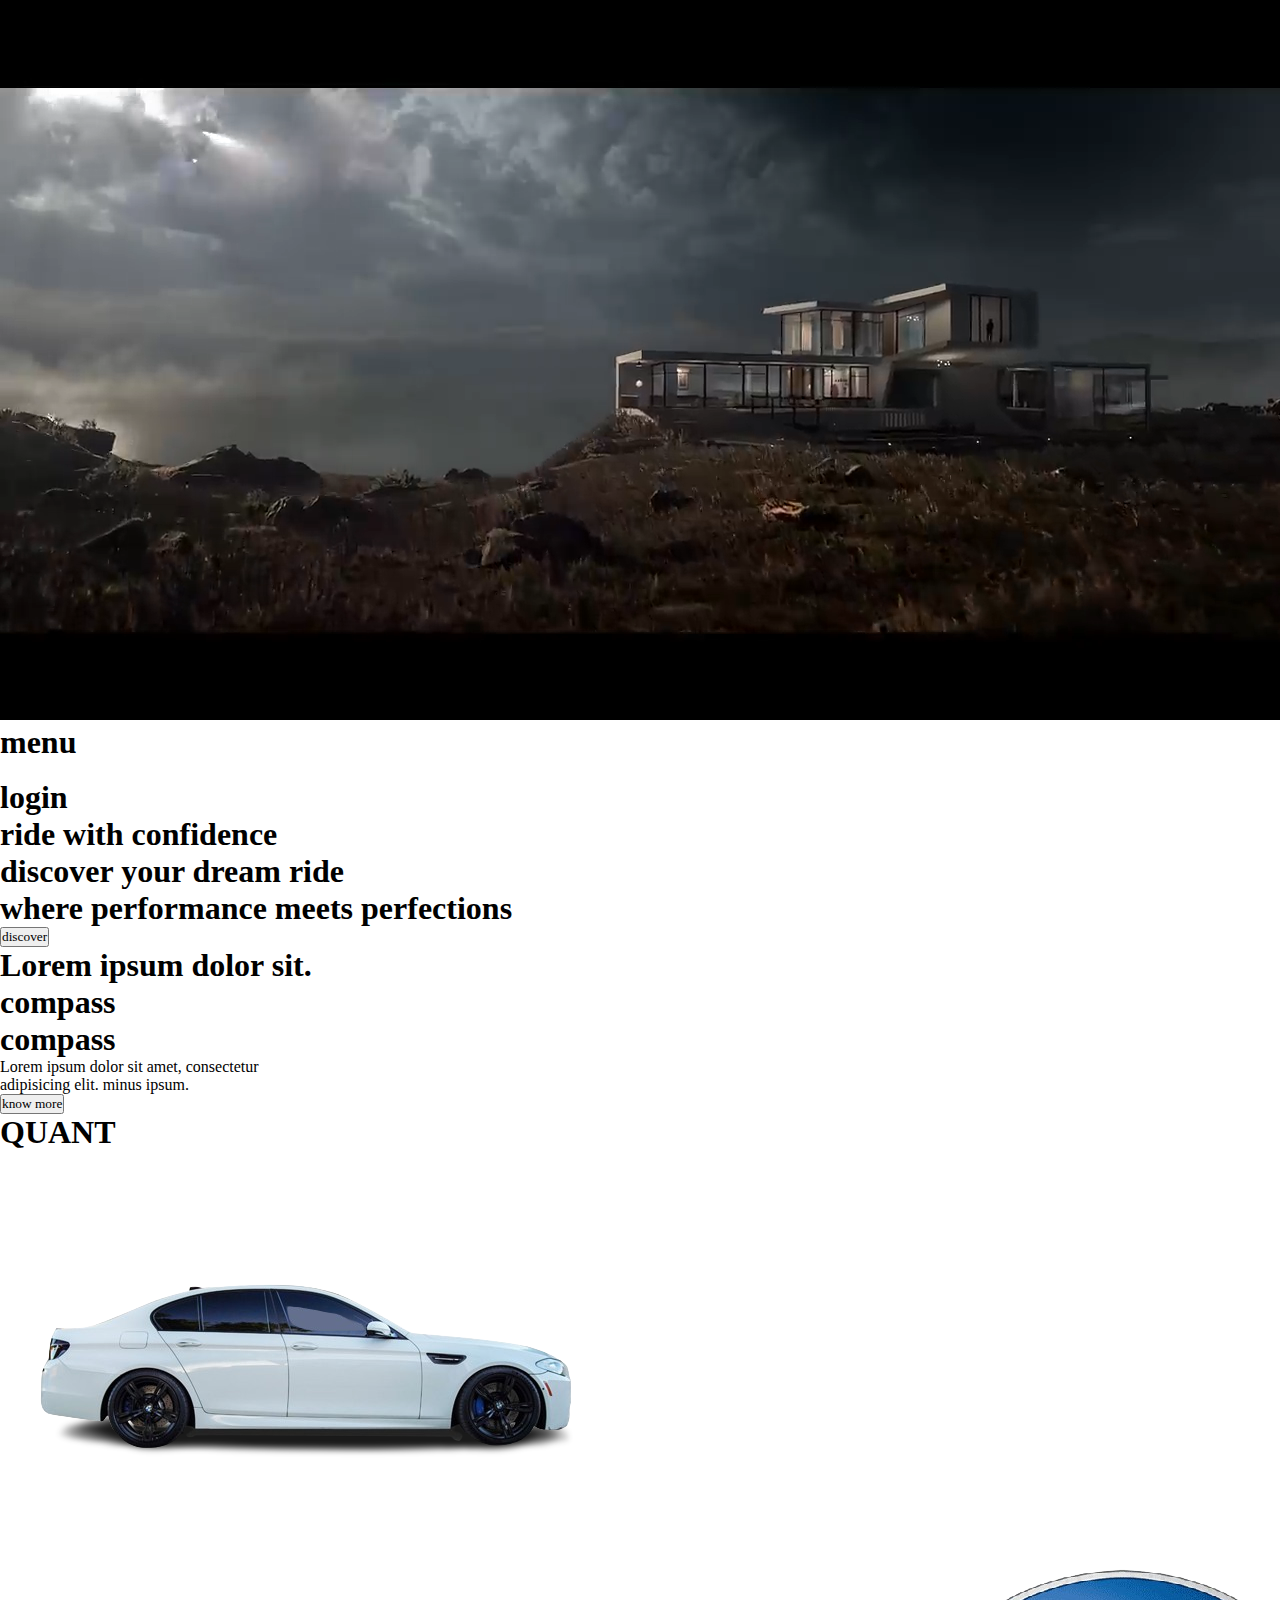
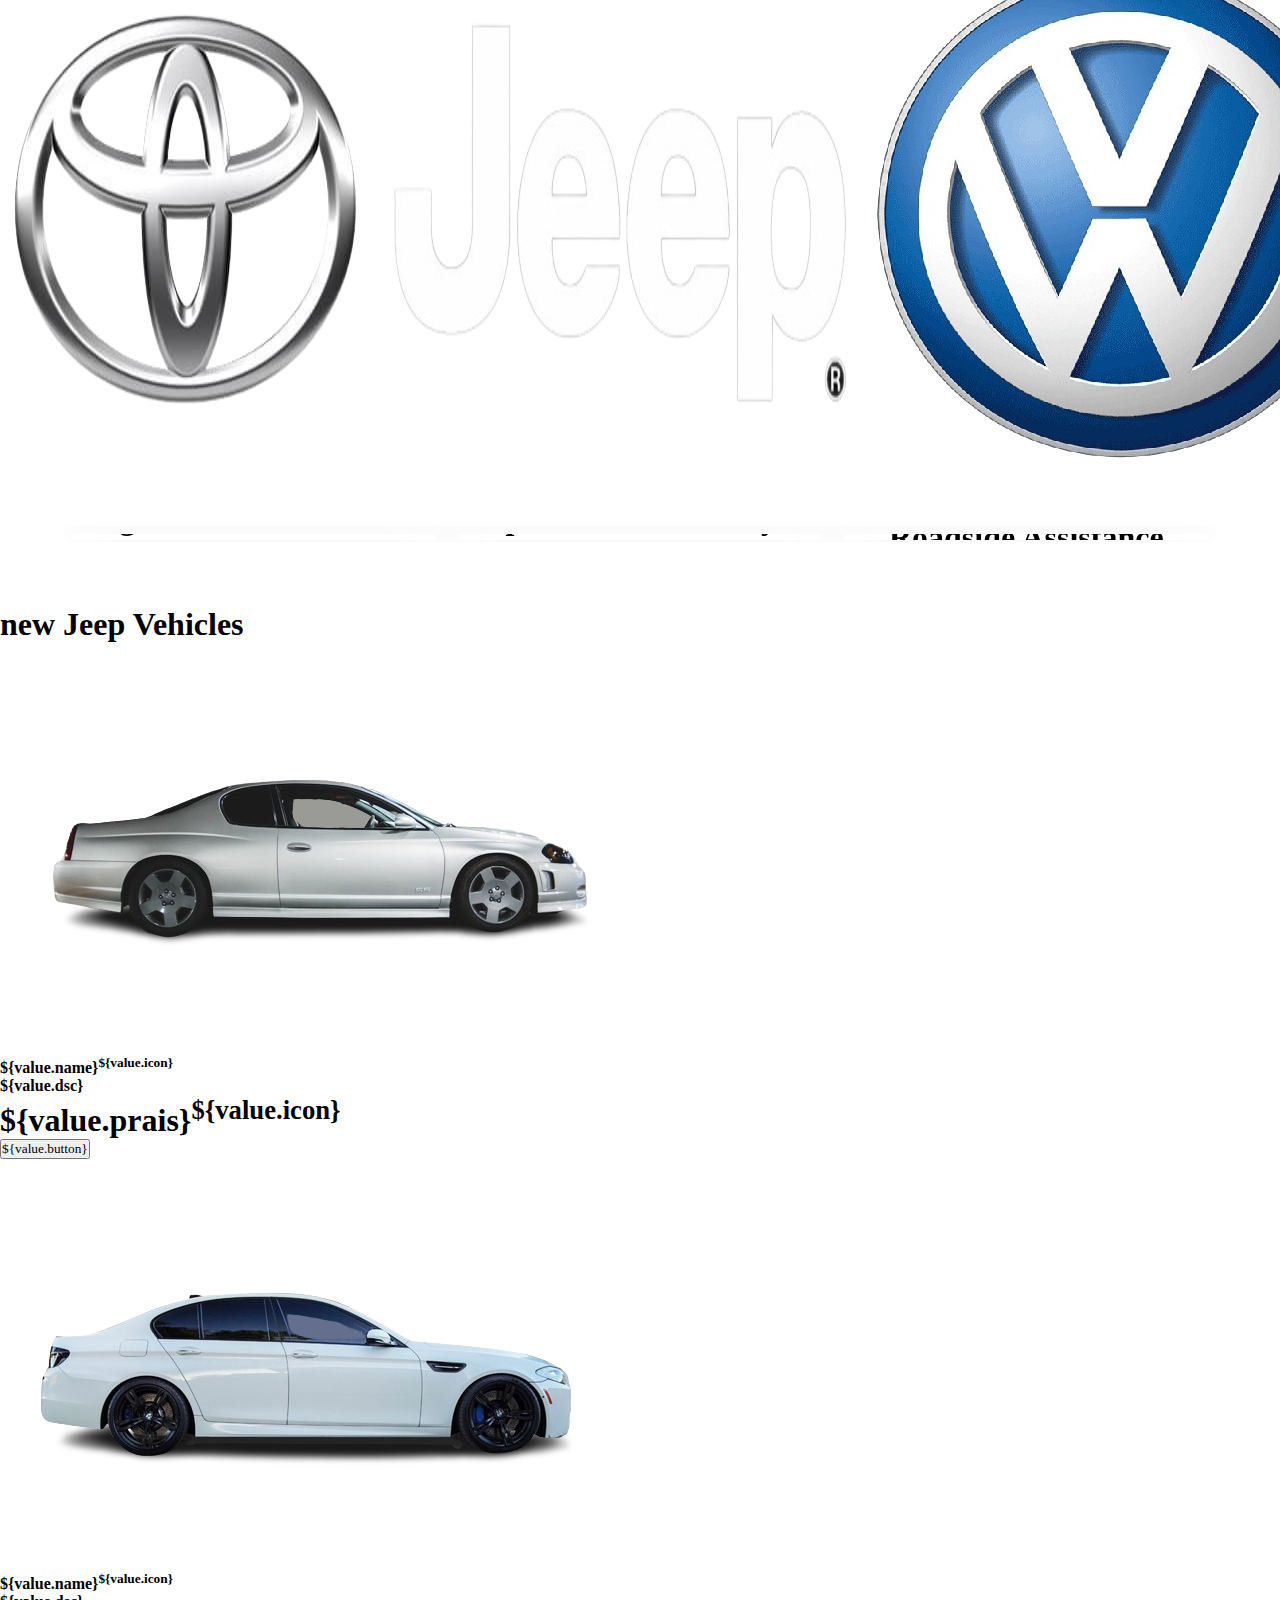
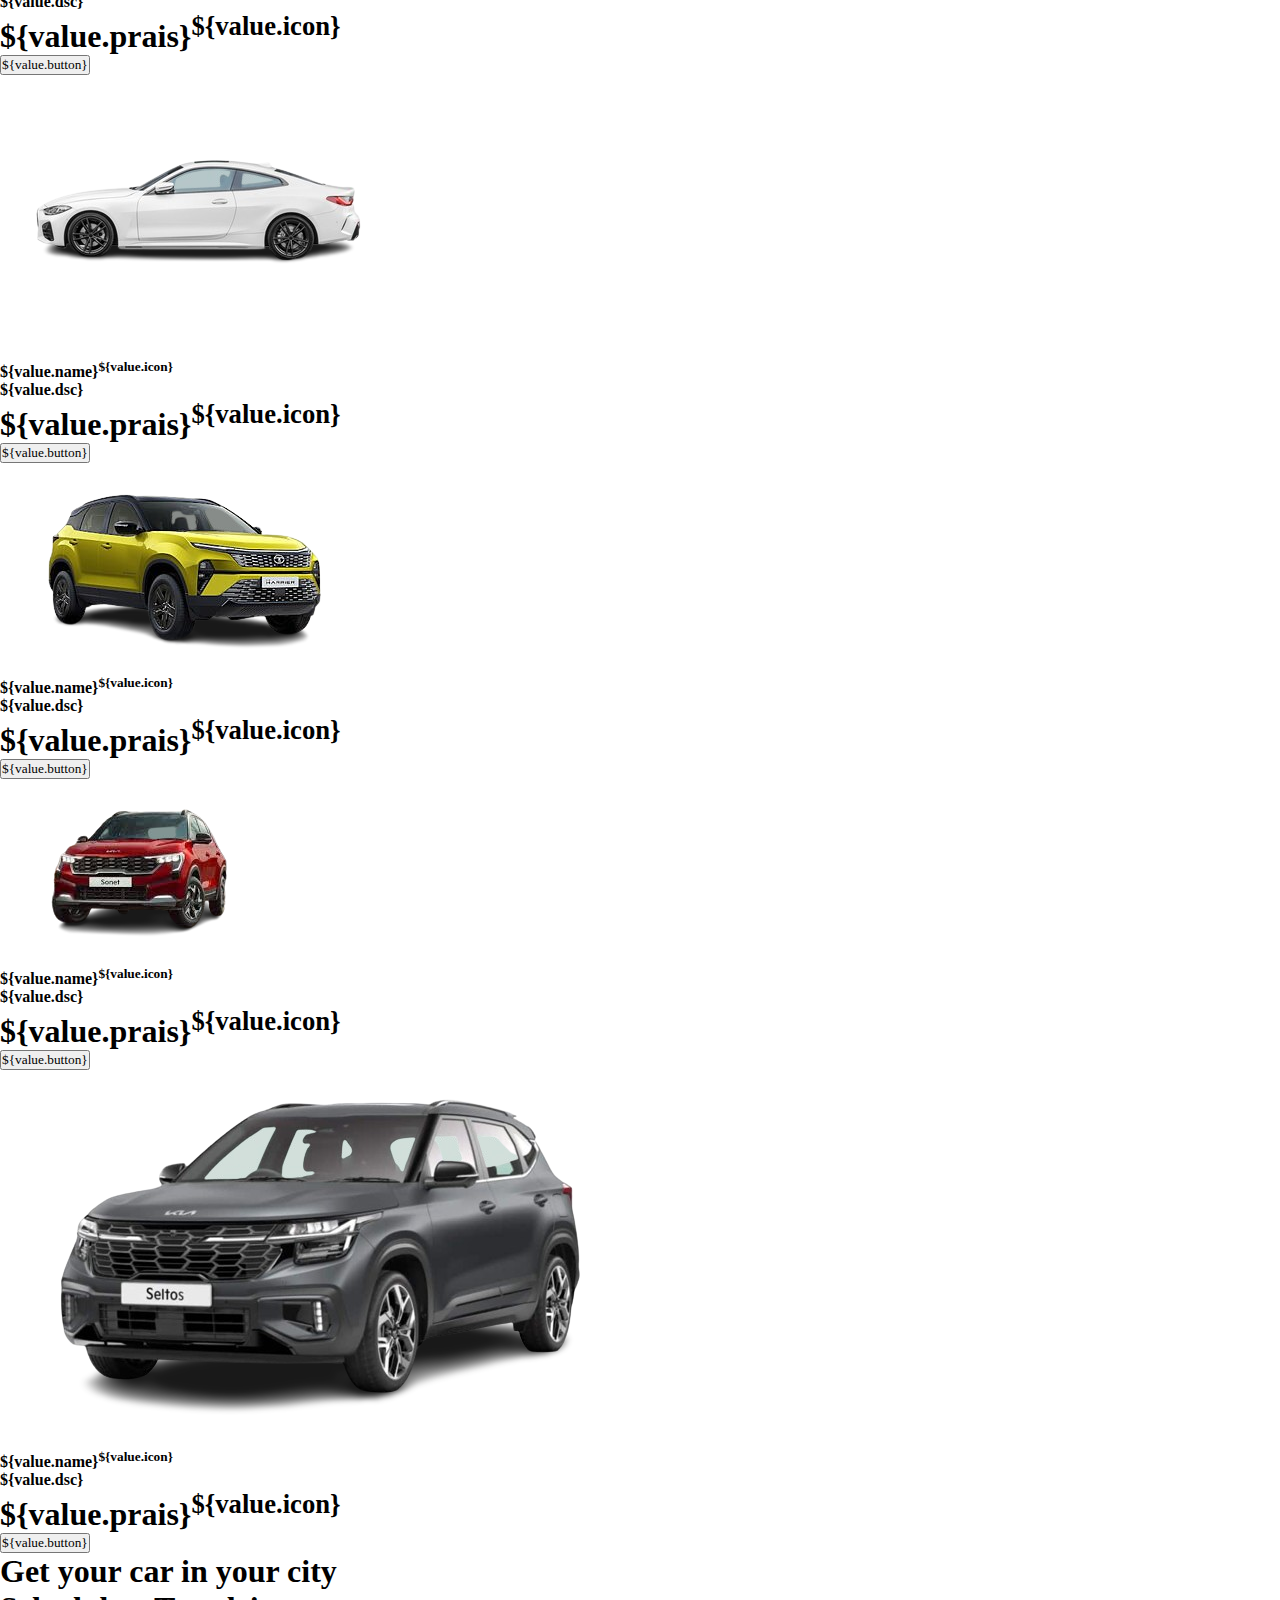
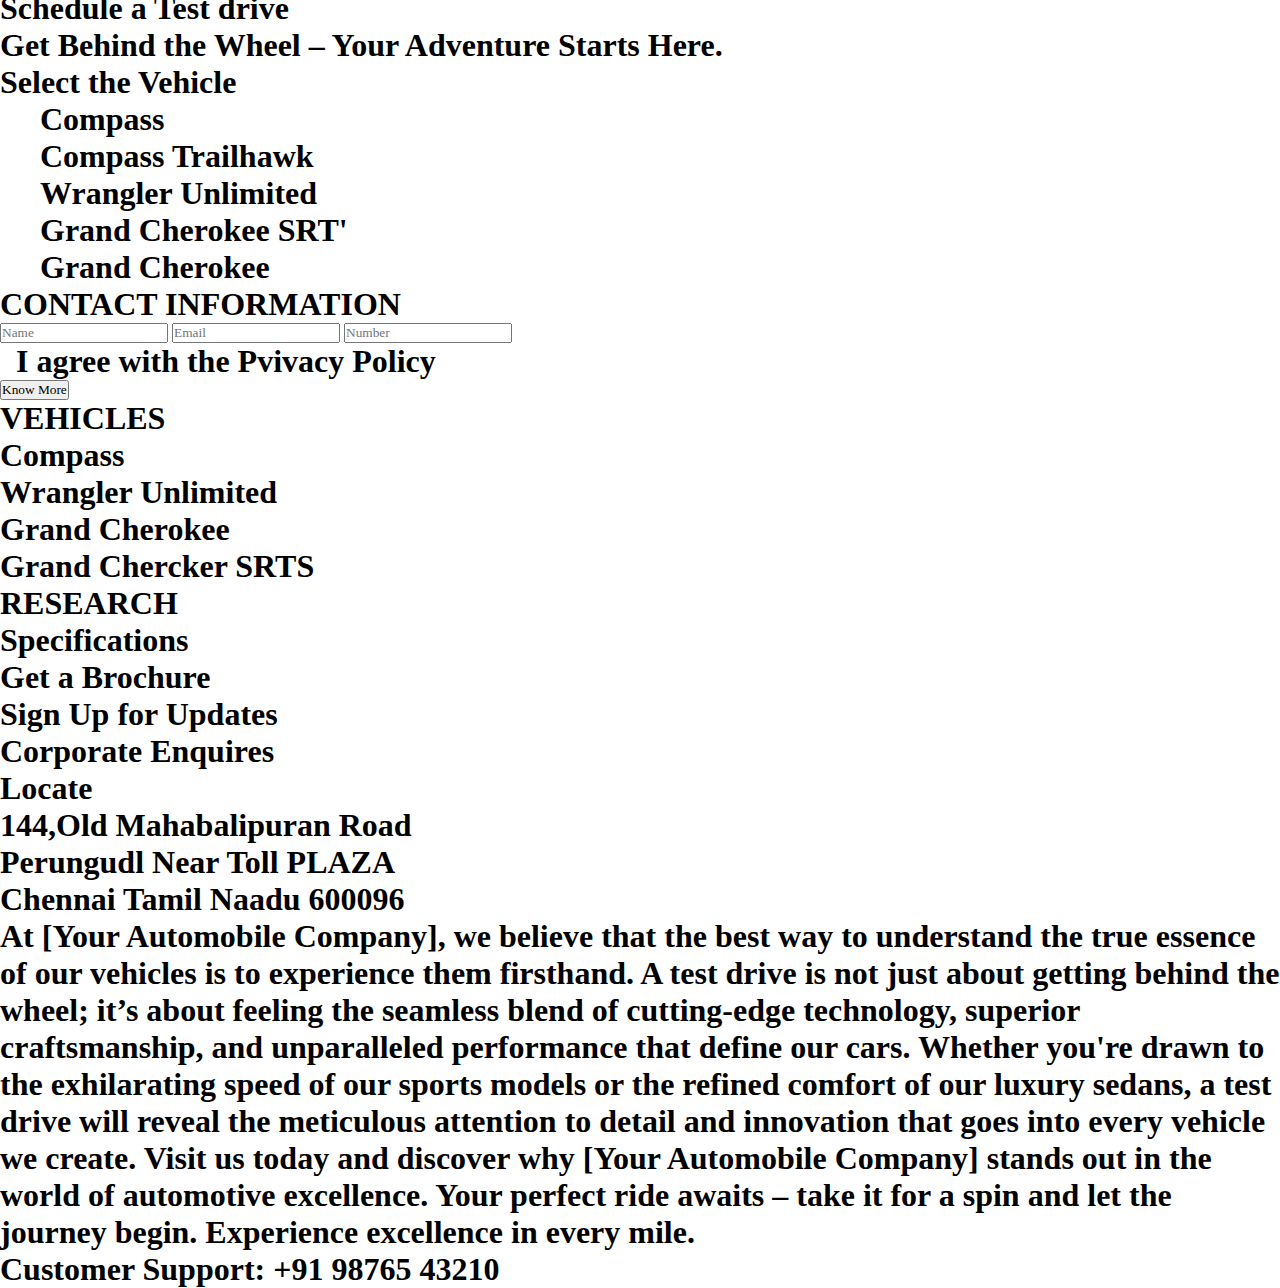
==== we thinkelastic website/index.html @ b9b5d912 "first commit" ====
<!DOCTYPE html>
<html lang="en">
  <head>
    <meta charset="UTF-8" />
    <meta name="viewport" content="width=device-width, initial-scale=1.0" />
    <title>Single Page Scroll</title>
    <link
      href="https://cdn.jsdelivr.net/npm/remixicon@4.2.0/fonts/remixicon.css"
      rel="stylesheet"
    />
    <link
      rel="stylesheet"
      href="https://cdn.jsdelivr.net/npm/locomotive-scroll@3.5.4/dist/locomotive-scroll.css"
    />
    <script src="https://cdn.tailwindcss.com"></script>
    <link rel="stylesheet" href="style.css" />
  </head>
  <body>
    <div class="main">

      <div class="main text-white font-[gilroy]">
        <div class="landing h-screen w-full overflow-hidden">
          <div class="h-full w-full">
            <video
              autoplay
              loop
              muted
              class="h-full relative top-[-5%] w-full object-cover scale-125"
              src="/video.mp4"
            ></video>
          </div>
          <div
            class="nav relative px-16 top-[-100%] flex mt-5 justify-between uppercase h-32 text-2xl font-medium"
          >
            <h1 class="menu"><i class="ri-menu-line"></i> menu</h1>
            <div class="h-20 w-32">
              <img
                src="https://www.pngall.com/wp-content/uploads/13/Hyundai-Logo-PNG-Cutout.png"
                alt=""
              />
            </div>
            <h1><i class="ri-user-add-line"></i> login</h1>
          </div>
          <div class="middle relative leading-none top-[-70%] px-20">
            <h1 class="text-5xl uppercase font-semibold">
              ride with confidence
            </h1>
            <h1 class="capitalize leading-none mt-2 text-lg">
              discover your dream ride
            </h1>
            <h1 class="capitalize text-lg">
              where performance meets perfections
            </h1>
            <button
              class="btn px-3 py-3 text-sm mt-3 bg-red-500 uppercase tracking-wider font-semibold"
            >
              discover<i class="ri-arrow-right-wide-line"></i>
            </button>
          </div>
          <div
            class="slide h-full w-1/2 flex absolute top-[-1%] left-[-100%] ease-in-out duration-300"
          >
            <div
              class="info h-full w-1/2 text-black bg-white px-5 py-20 capitalize tracking-tighter text-xl font-medium"
            ></div>
          </div>
        </div>
      </div>

       
      <div data-scroll data-scroll-container=2 class="page2 text-white bg-zinc-500 h-screen  w-full  shadow-md">
        
       <div  class="tage text-6xl pt-12 font-semibold text-white">
       <h1 class="text-center  ">Lorem ipsum dolor sit.</h1>
        </div>
        <h1 class="text-[200px] font-bold uppercase absolute z-[0] opacity-5 -mt-12 -ml-5 ">compass</h1>
        <div class="bottom flex mt-5 gap-5">
            <div class="left mt-24 ml-10 w-80 ">
                <h1 class="uppercase text-6xl tracking-wider font-bold ">compass</h1>
                <p class="text-xl leading-6 mt-3 ">Lorem ipsum dolor sit amet, consectetur <br> adipisicing elit. minus
                    ipsum.</p>
                <button class="px-8 mt-12 py-2 border-2 border-yellow-500 text-yellow-500 text-xl rounded-2xl ">know
                    more</button>
                <div class="mt-24 flex gap-2 text-2xl opacity-50 flex-col">
                    <i class="ri-facebook-fill"></i>
                    <i class="ri-instagram-line"></i>
                    <i class="ri-twitter-fill"></i>
                </div>
            </div>
            <div class="righth-[85vh] w-[70vw]">
                <h1 class="hello text-[200px] h-[50px] w-[200px] text-[#A6B5B9] absolute  uppercase ml-56 mt-16 z-[-1]">QUANT</h1>
                <div class=" flex justify-center items-center"> 

                    <img class="ml-20 h-[80vh]" src="/car66.png" alt="">
                       
                    <div class="flex text-3xl font-bold gap-5 flex-col">
                        <i class="ri-arrow-right-line"></i>
                        <i class="opacity-50 ri-arrow-left-line"></i>
                    </div>
                </div>
                <div class="move h-24 w-full flex items-center justify-center gap-12 ">
                    <div class="logos flex items-center justify-center gap-12">
                        <img class="h-[100px] w-[200px]" src="/car11.png" alt="">
                        <img class="h-[100px] w-[200px]" src="/car33.png" alt="">
                        <img class="h-[100px] w-[200px]" src="/car22.png" alt="">
                        <img class="h-[100px] w-[200px]" src="/car11.png" alt="">
                        <img class="h-[100px] w-[200px]" src="/car33.png" alt="">
                        <img class="h-[100px] w-[200px]" src="/car22.png" alt="">
                        <img class="h-[100px] w-[200px]" src="/car11.png" alt="">
                        <img class="h-[100px] w-[200px]" src="/car33.png" alt="">
                        <img class="h-[100px] w-[200px]" src="/car22.png" alt="">
                        <img class="h-[100px] w-[200px]" src="/car11.png" alt="">
                        <img class="h-[100px] w-[200px]" src="/car33.png" alt="">
                        <img class="h-[100px] w-[200px]" src="/car22.png" alt="">
                        <img class="h-[100px] w-[200px]" src="/car11.png" alt="">
                        <img class="h-[100px] w-[200px]" src="/car33.png" alt="">
                        <img class="h-[100px] w-[200px]" src="/car22.png" alt="">
                        <img class="h-[100px] w-[200px]" src="/car11.png" alt="">
                        <img class="h-[100px] w-[200px]" src="/car33.png" alt="">
                        <img class="h-[100px] w-[200px]" src="/car22.png" alt="">
                        <img class="h-[100px] w-[200px]" src="/car11.png" alt="">
                        <img class="h-[100px] w-[200px]" src="/car33.png" alt="">
                        <img class="h-[100px] w-[200px]" src="/car22.png" alt="">
                        <img class="h-[100px] w-[200px]" src="/car11.png" alt="">
                        <img class="h-[100px] w-[200px]" src="/car33.png" alt="">
                        <img class="h-[100px] w-[200px]" src="/car22.png" alt="">
                        <img class="h-[100px] w-[200px]" src="/car11.png" alt="">
                        <img class="h-[100px] w-[200px]" src="/car33.png" alt="">
                        <img class="h-[100px] w-[200px]" src="/car22.png" alt="">
                        <img class="h-[100px] w-[200px]" src="/car11.png" alt="">
                        <img class="h-[100px] w-[200px]" src="/car33.png" alt="">
                        <img class="h-[100px] w-[200px]" src="/car22.png" alt="">
                    </div>
                </div>
            </div>
       
        </div>
    </div>
    
       
     <div class="page3 h-screen w-full bg-red-400">

    <div id="page3" class="bg-zinc-400">
        <div id="cardcontainer">
            <div class="card card1">
                <div data-scroll data-scroll-speed="4" class="front" id="front1">
                    <h1 class="text-2xl text-white font-semibold">Regular Maintenance and Service Packages</h1>
                </div>
                <div class="back bg-zinc-500">
                    <h1><span class="font-bold">Oil Changes:</span> Regular replacement of engine oil and oil filters.
                    </h1>
                    <h1> <span class="font-bold">Tire Services:</span> Includes tire rotation, alignment, balancing, and
                        replacement.</h1>
                    <h1><span class="font-bold">Brake Services:</span> Inspection and replacement of brake pads, rotors,
                        and fluid.</h1>
                    <h1><span class="font-bold">Inspections:</span> Routine checks to ensure all vehicle systems are
                        functioning properly.</h1>
                </div>
            </div>
            <div class="card card2">
                <div data-scroll data-scroll-speed="4" class="front" id="front2">
                    <h1 class="text-2xl text-white font-semibold">Repairs and Warranty Services</h1>
                </div>
                <div class="back bg-zinc-500">
                    <h1><span class="font-bold">Mechanical Repairs:</span> Fixing issues related to the engine,
                        transmission, suspension, and other mechanical components.</h1>
                    <h1> <span class="font-bold">Electrical Repairs:</span> Addressing problems with the vehicle's
                        electrical system, including battery replacement and fixing issues with lights, sensors, and
                        other electronic components.</h1>
                    <h1><span class="font-bold">Warranty Repairs:</span> Handling repairs covered under the vehicle’s
                        warranty, including parts and labor costs.
                    </h1>
                </div>
            </div>
            <div class="card card3">
                <div data-scroll data-scroll-speed="4" class="front" id="front3">
                    <h1 class="text-2xl text-white font-semibold">Roadside Assistance</h1>
                </div>
                <div class="back bg-zinc-500">
                    <h1><span class="font-bold">Towing Service:</span> Providing towing services in case of breakdowns
                        or accidents.</h1>
                    <h1> <span class="font-bold">Lockout Service:</span> Assistance if the driver is locked out of the
                        vehicle.</h1>
                    <h1><span class="font-bold">Jump-Start Service:</span> Help with jump-starting the vehicle if the
                        battery is dead.</h1>
                    <h1><span class="font-bold">Flat Tire Assistance:</span> Aid in changing a flat tire or inflating
                        it.</h1>
                    <h1><span class="font-bold">Fuel Delivery:</span> Bringing fuel to the vehicle if it runs out of
                        gas.</h1>
                </div>
            </div>
        </div>
    </div>

     </div>


     
     <div data-scroll data-scroll-container="2" class="page4 h-screen w-full">
      <div class="main1 bg-zinc-500">
          <div class="top flex justify-center items-center">
              <h1 class="text-white text-8xl mt-2 uppercase">new Jeep Vehicles</h1>
          </div>
          <div  class="center flex justify-around items-center gap-12">
              <div data-scroll data-scroll-speed="2" class="card1 h-96 w-96 px-4">
                  <img src="/car44.png" alt="" srcset="">
                  <h4 class="text-white text-xl text-center">${value.name}<sup>${value.icon}</sup></h4>
                  <h4 class="text-white/50 text-xs mt-4 text-center">${value.dsc}</h4>
                  <h1 class="text-yellow-500 text-2xl text-center">${value.prais}<sup>${value.icon}</sup></h1>
                  <button class="py-1 px-4 rounded-full bg-transparent text-yellow-500 text-sm border-yellow-500 border ml-32 mt-4">${value.button}</button>
              </div>
              <div data-scroll data-scroll-speed="2" class="card1 h-96 w-96 px-4">
                  <img src="/car66.png" alt="" srcset="">
                  <h4 class="text-white text-xl text-center">${value.name}<sup>${value.icon}</sup></h4>
                  <h4 class="text-white/50 text-xs mt-4 text-center">${value.dsc}</h4>
                  <h1 class="text-yellow-500 text-2xl text-center">${value.prais}<sup>${value.icon}</sup></h1>
                  <button class="py-1 px-4 rounded-full bg-transparent text-yellow-500 text-sm border-yellow-500 border ml-32 mt-4">${value.button}</button>
              </div>
              <div data-scroll data-scroll-speed="2" class="card1 h-96 w-96 px-4">
                  <img src="/car88.png" alt="" srcset="">
                  <h4 class="text-white text-xl text-center">${value.name}<sup>${value.icon}</sup></h4>
                  <h4 class="text-white/50 text-xs mt-4 text-center">${value.dsc}</h4>
                  <h1 class="text-yellow-500 text-2xl text-center">${value.prais}<sup>${value.icon}</sup></h1>
                  <button class="py-1 px-4 rounded-full bg-transparent text-yellow-500 text-sm border-yellow-500 border ml-32 mt-4">${value.button}</button>
              </div>
          </div>
          <div class="bottom flex justify-center items-center py-4 text-white text-xl">
              <i class="ri-git-commit-line"></i><i class="ri-git-commit-line"></i><i class="ri-git-commit-line"></i>
          </div>
      </div>
      <div class="main1 bg-zinc-500">
          <div class="centeritems flex justify-around items-center gap-12">
              <div data-scroll data-scroll-speed="2" class="card1 h-96 w-96 px-4">
                  <img src="/car13.png" alt="" srcset="">
                  <h4 class="text-white text-xl text-center">${value.name}<sup>${value.icon}</sup></h4>
                  <h4 class="text-white/50 text-xs mt-4 text-center">${value.dsc}</h4>
                  <h1 class="text-yellow-500 text-2xl text-center">${value.prais}<sup>${value.icon}</sup></h1>
                  <button class="py-1 px-4 rounded-full bg-transparent text-yellow-500 text-sm border-yellow-500 border ml-32 mt-4">${value.button}</button>
              </div>
              <div data-scroll data-scroll-speed="2" class="card1 h-96 w-96 px-4">
                  <img src="/car99.png" alt="" srcset="">
                  <h4 class="text-white text-xl text-center">${value.name}<sup>${value.icon}</sup></h4>
                  <h4 class="text-white/50 text-xs mt-4 text-center">${value.dsc}</h4>
                  <h1 class="text-yellow-500 text-2xl text-center">${value.prais}<sup>${value.icon}</sup></h1>
                  <button class="py-1 px-4 rounded-full bg-transparent text-yellow-500 text-sm border-yellow-500 border ml-32 mt-4">${value.button}</button>
              </div>
              <div data-scroll data-scroll-speed="2" class="card1 h-96 w-96 px-4">
                  <img src="/car12.png" alt="" srcset="">
                  <h4 class="text-white text-xl text-center">${value.name}<sup>${value.icon}</sup></h4>
                  <h4 class="text-white/50 text-xs mt-4 text-center">${value.dsc}</h4>
                  <h1 class="text-yellow-500 text-2xl text-center">${value.prais}<sup>${value.icon}</sup></h1>
                  <button class="py-1 px-4 rounded-full bg-transparent text-yellow-500 text-sm border-yellow-500 border ml-32 mt-4">${value.button}</button>
              </div>
          </div>
          <div class="bottom flex justify-center items-center py-4 text-white text-xl">
              <i class="ri-git-commit-line"></i><i class="ri-git-commit-line"></i><i class="ri-git-commit-line"></i>
          </div>
      </div>
  </div>
  

   <div class="mainone h-screen w-full flex flex-wrap gap-4 bg-zinc-500 px-12 py-4">
    <h1 class="text-7xl text-white mt-8 z-[999] font-semibold uppercase mx-auto">Get your car in your city</h1>
       <div data-scroll data-scroll-speed="2" class="cardcontainer px-40  flex flex-wrap gap-16 justify-center items-center">

       </div>
   </div>

       
   <div class="page6 h-screen w-full bg-zinc-500">
    <div class="page w-[100vw] pb-10  overflow-hi">
      <div class="text text-center">
          <h1 class="text-white text-[3vw]">Schedule a Test drive</h1>
          <h1 class="text-[#fff] text-opacity-40 mt-1">Get Behind the Wheel – Your Adventure Starts Here.</h1>
      </div>

      <div class="box w-[100vw] flex justify-center">
          <div class="flex w-[80vw] mt-12 border-white border-2">
              <div class="left w-[40%] border-r-2 flex  justify-center">
                  <div class="mt-10 mb-10">
                      <h1 class="font-semibold text-white text-[1.8vw]">Select the Vehicle</h1>
                          
                      <div class="font-semibold text-[2vh]  text-white leading-[2.4vw]">
                      <h1 class="hover:text-[#A9911F]"><i class="px-1 py-1 text-[#1E1E27] border-2 hover:border-[#A9911F] hover:bg-[#A9911F] rounded-full ri-check-line"></i>&nbsp;&nbsp;&nbsp;&nbsp;&nbsp;Compass</h1>
                      <h1 class="hover:text-[#A9911F]"><i class="px-1 py-1 text-[#1E1E27] border-2 hover:border-[#A9911F] hover:bg-[#A9911F] rounded-full ri-check-line"></i>&nbsp;&nbsp;&nbsp;&nbsp;&nbsp;Compass Trailhawk</h1>
                      <h1 class="hover:text-[#A9911F]"><i class="px-1 py-1 text-[#1E1E27] border-2 hover:border-[#A9911F] hover:bg-[#A9911F] rounded-full ri-check-line"></i>&nbsp;&nbsp;&nbsp;&nbsp;&nbsp;Wrangler Unlimited</h1>
                      <h1 class="hover:text-[#A9911F]"><i class="px-1 py-1 text-[#1E1E27] border-2 hover:border-[#A9911F] hover:bg-[#A9911F] rounded-full ri-check-line"></i>&nbsp;&nbsp;&nbsp;&nbsp;&nbsp;Grand Cherokee SRT'</h1>
                      <h1 class="hover:text-[#A9911F]"><i class="px-1 py-1 text-[#1E1E27] border-2 hover:border-[#A9911F] hover:bg-[#A9911F] rounded-full ri-check-line"></i>&nbsp;&nbsp;&nbsp;&nbsp;&nbsp;Grand Cherokee</h1>
                      </div>

                  </div>
              </div>
              <div class="right width-[60%] mt-4  mb-10 flex items-center justify-center ">
                  <div class="w-[60%] mt-6">
                      <h1 class="text-white font-bold text-[1.5vw] whitespace-nowrap" >CONTACT INFORMATION</h1>
                      <input class="bg-[#2A2A34] mt-4 text-white block px-5  rounded-full w-[28vw] py-4 " type="text" placeholder="Name"  name="" id=""> 
                      <input class="bg-[#2A2A34] mt-4 text-white  px-5  block  rounded-full w-[28vw] py-4 " type="email" placeholder="Email"  name="" id="">
                      <input class="bg-[#2A2A34] mt-4  px-5 block  rounded-full w-[28vw] py-4 " type="text" placeholder="Number"  name="" id="">  

                      <h1 class="text-white mt-4"><i class="px-1 py-1 text-[#1E1E27] border-2 hover:border-[#A9911F] hover:bg-[#A9911F] rounded-full ri-check-line"></i>&nbsp;&nbsp;<span class="opacity-40">I agree with the</span> <span class="font-semibold">Pvivacy Policy</span></h1>
                      <button class="px-[10vh] whitespace-nowrap  py-[2vh] mt-6 border-2 border-yellow-700 text-[3vh] rounded-full text-yellow-700">Know More</button>
                      </div>
              </div>
          </div>
      </div>

      <div class="w-full mt-10   px-[10vh] flex justify-between">
      <div class="text-white text-[1.5vw] flex flex-col gap-[2vh]">
          <i class="ri-facebook-fill"></i>
          <i class="ri-instagram-fill"></i>
          <i class="ri-twitter-fill"></i>
      </div>
      <div class="text-white">
          <h1 class="font-bold text-[2.5vh]">VEHICLES</h1>
          <h1 class="text-[2vh] font-semibold mt-2">Compass</h1>
          <h1 class="text-[2vh] font-semibold mt-2">Wrangler Unlimited</h1>
          <h1 class="text-[2vh] font-semibold mt-2">Grand Cherokee</h1>
          <h1 class="text-[2vh] font-semibold mt-2">Grand Chercker SRTS</h1>
      </div>
      <div class="text-white">
          <h1 class="font-bold text-[2.5vh] ">RESEARCH</h1>
          <h1 class="text-[2vh] font-semibold mt-2">Specifications</h1>
          <h1 class="text-[2vh] font-semibold mt-2">Get a Brochure</h1>
          <h1 class="text-[2vh] font-semibold mt-2">Sign Up for Updates</h1>
          <h1 class="text-[2vh] font-semibold mt-2">Corporate Enquires</h1>
      </div>
      <div class="text-white">
          <h1 class="font-bold text-[2.5vh]">Locate</h1>
          <h1 class="text-[2vh] font-semibold mt-2">144,Old Mahabalipuran Road</h1>
          <h1 class="text-[2vh] font-semibold mt-2">Perungudl Near Toll PLAZA</h1>
          <h1 class="text-[2vh] font-semibold mt-2">Chennai Tamil Naadu 600096</h1>
          
      </div>
      <div class="text-white">
          <h1 class="font-bold opacity-30 text-[1.5vh] w-[30vw]">At [Your Automobile Company], we believe that the best way to understand the true essence of our vehicles is to experience them firsthand. A test drive is not just about getting behind the wheel; it’s about feeling the seamless blend of cutting-edge technology, superior craftsmanship, and unparalleled performance that define our cars. Whether you're drawn to the exhilarating speed of our sports models or the refined comfort of our luxury sedans, a test drive will reveal the meticulous attention to detail and innovation that goes into every vehicle we create. Visit us today and discover why [Your Automobile Company] stands out in the world of automotive excellence. Your perfect ride awaits – take it for a spin and let the journey begin. Experience excellence in every mile.

          </h1>
          <h1 class="text-[2.5vh] mt-2 "><span class="text-yellow-400">Customer Support:</span> +91 98765 43210</h1> 
      </div>
      </div>
     </div>
 </div>

    </div>

    <script
      src="https://cdnjs.cloudflare.com/ajax/libs/gsap/3.12.5/gsap.min.js"
      integrity="sha512-7eHRwcbYkK4d9g/6tD/mhkf++eoTHwpNM9woBxtPUBWm67zeAfFC+HrdoE2GanKeocly/VxeLvIqwvCdk7qScg=="
      crossorigin="anonymous"
      referrerpolicy="no-referrer"
    ></script>
    <script
      src="https://cdnjs.cloudflare.com/ajax/libs/gsap/3.12.5/ScrollTrigger.min.js"
      integrity="sha512-onMTRKJBKz8M1TnqqDuGBlowlH0ohFzMXYRNebz+yOcc5TQr/zAKsthzhuv0hiyUKEiQEQXEynnXCvNTOk50dg=="
      crossorigin="anonymous"
      referrerpolicy="no-referrer"
    ></script>
    <script src="https://cdn.jsdelivr.net/npm/locomotive-scroll@3.5.4/dist/locomotive-scroll.js"></script>
    <script src="script.js"></script>
  </body>
</html>
---- we thinkelastic website/style.css ----
* {
    margin: 0;
    padding: 0;
    box-sizing: border-box;
    font-family: "Gilroy";
}

html,
body {
    height: 100%;
    width: 100%;
}

#page3 {
    height: 100%;
    width: 100%;
    padding: 64px 64px;
    overflow: hidden;
}

#cardcontainer {
    height: 100%;
    width: 100%;
    background-color: #fff;
    display: flex;
    justify-content: space-between;
    align-items: center;
    padding: 8px 8px;
    border-radius: 6px;
    overflow: hidden;
    position: relative;
}

.card {
    height: 100%;
    width: 32%;
    perspective: 1000px;
    cursor: pointer;
    position: relative;
    transition: transform 0.6s, width 1s linear;
}

.front,
.back {
    height: 100%;
    width: 100%;
    padding: 3px 10px;
    position: absolute;
    backface-visibility: hidden;
    border-radius: 20px;
    overflow: hidden;
    display: flex;
    justify-content: center;
    align-items: center;
    box-shadow: 0 10px 80px 0 rgba(0, 0, 0, 0.363);
    transition: transform 0.6s;
}

.front {
    background-position: 50% 50%;
    background-size: cover;
}

.back {
    text-align: left;
    color: #fff;
    transform: rotateY(180deg);
    display: flex;
    flex-direction: column;
    gap: 20px;
    font-weight: 500;
}

.card.flipped .front {
    transform: rotateY(180deg);
}

.card.flipped .back {
    transform: rotateY(0deg);
}

.card.enlarge {
    width: 50%;
}

#front1 {
    background-image: url("https://images.unsplash.com/photo-1625047509168-a7026f36de04?q=80&w=1780&auto=format&fit=crop&ixlib=rb-4.0.3&ixid=M3wxMjA3fDB8MHxwaG90by1wYWdlfHx8fGVufDB8fHx8fA%3D%3D");
}

#front2 {
    background-image: url("https://images.unsplash.com/photo-1625047509248-ec889cbff17f?q=80&w=1932&auto=format&fit=crop&ixlib=rb-4.0.3&ixid=M3wxMjA3fDB8MHxwaG90by1wYWdlfHx8fGVufDB8fHx8fA%3D%3D");
}

#front3 {
    background-image: url("https://images.unsplash.com/photo-1487754180451-c456f719a1fc?q=80&w=2070&auto=format&fit=crop&ixlib=rb-4.0.3&ixid=M3wxMjA3fDB8MHxwaG90by1wYWdlfHx8fGVufDB8fHx8fA%3D%3D");
}


.move {
    position: relative;
}
.logos {
    display: flex;
    animation: scroll 10s linear infinite;
}
@keyframes scroll {
    0% {
        transform: translateX(0);
    }
    100% {
        transform: translateX(-100%);
    }
}
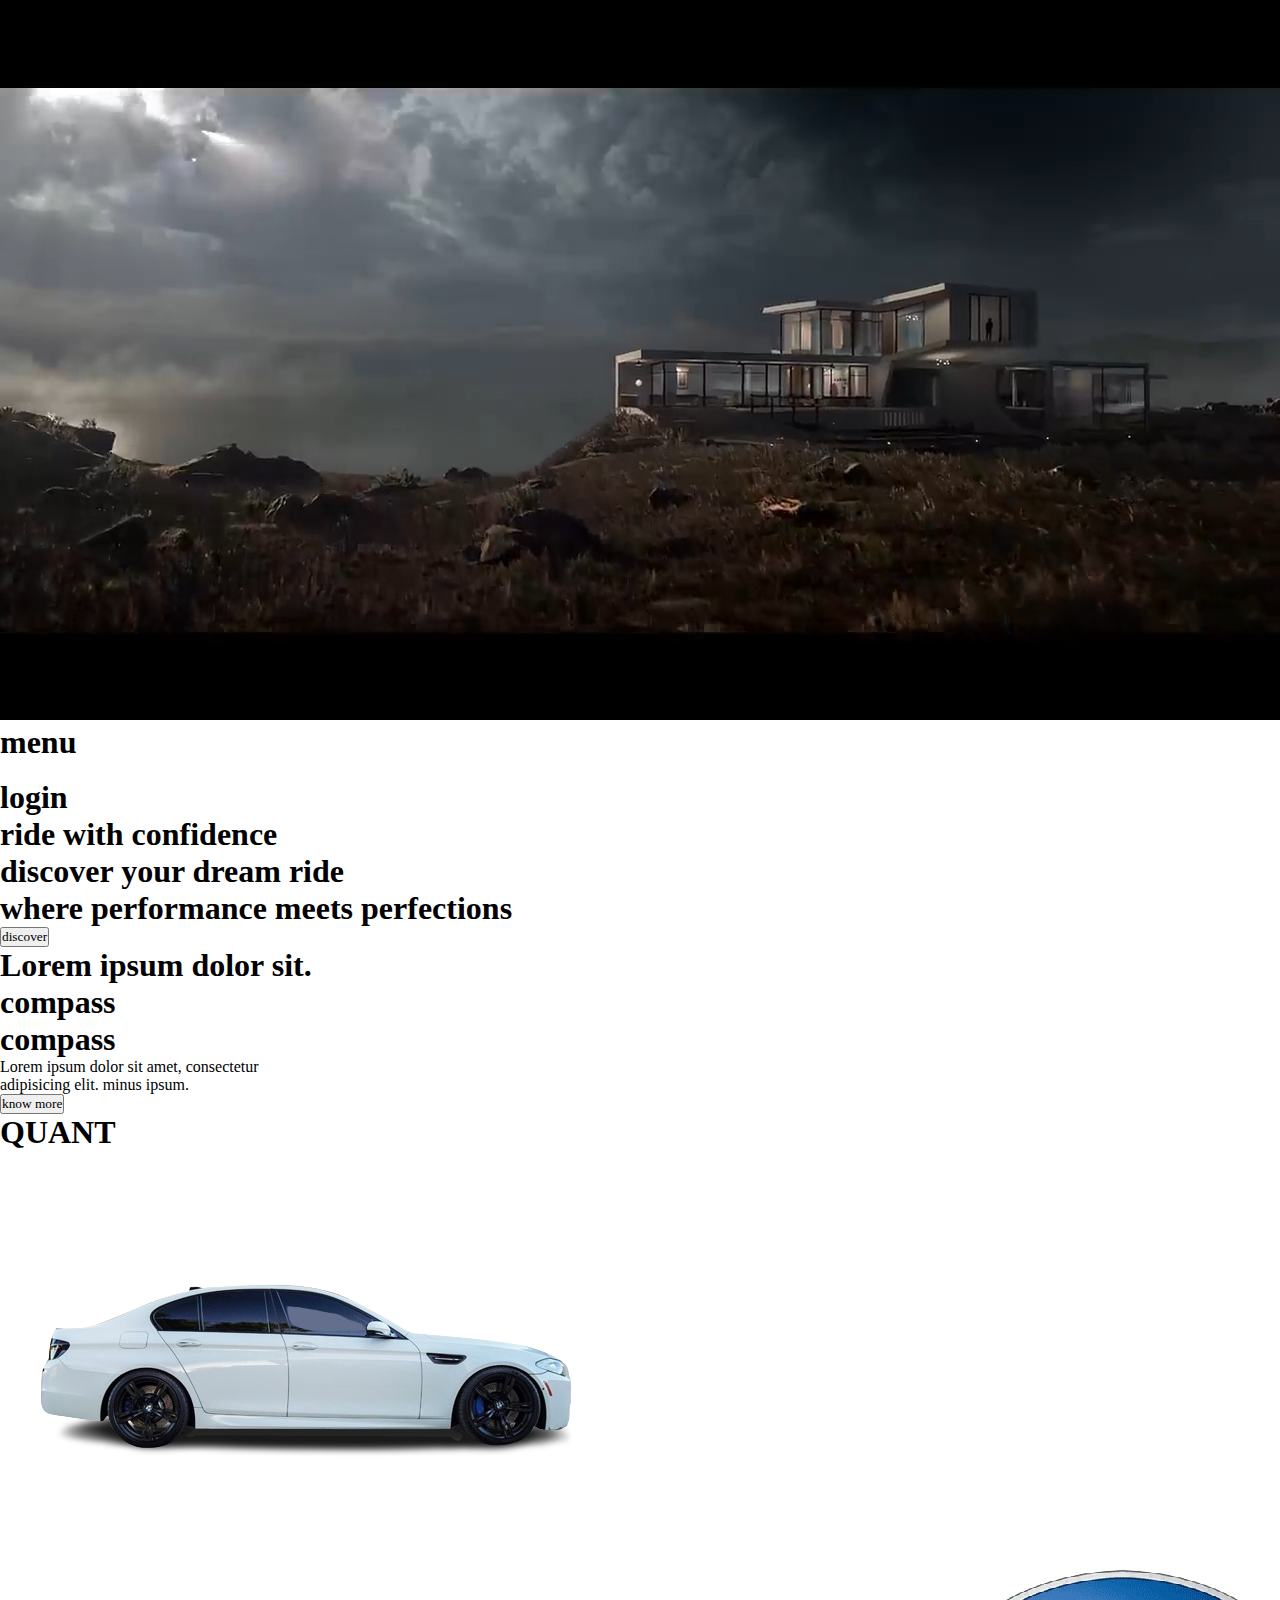
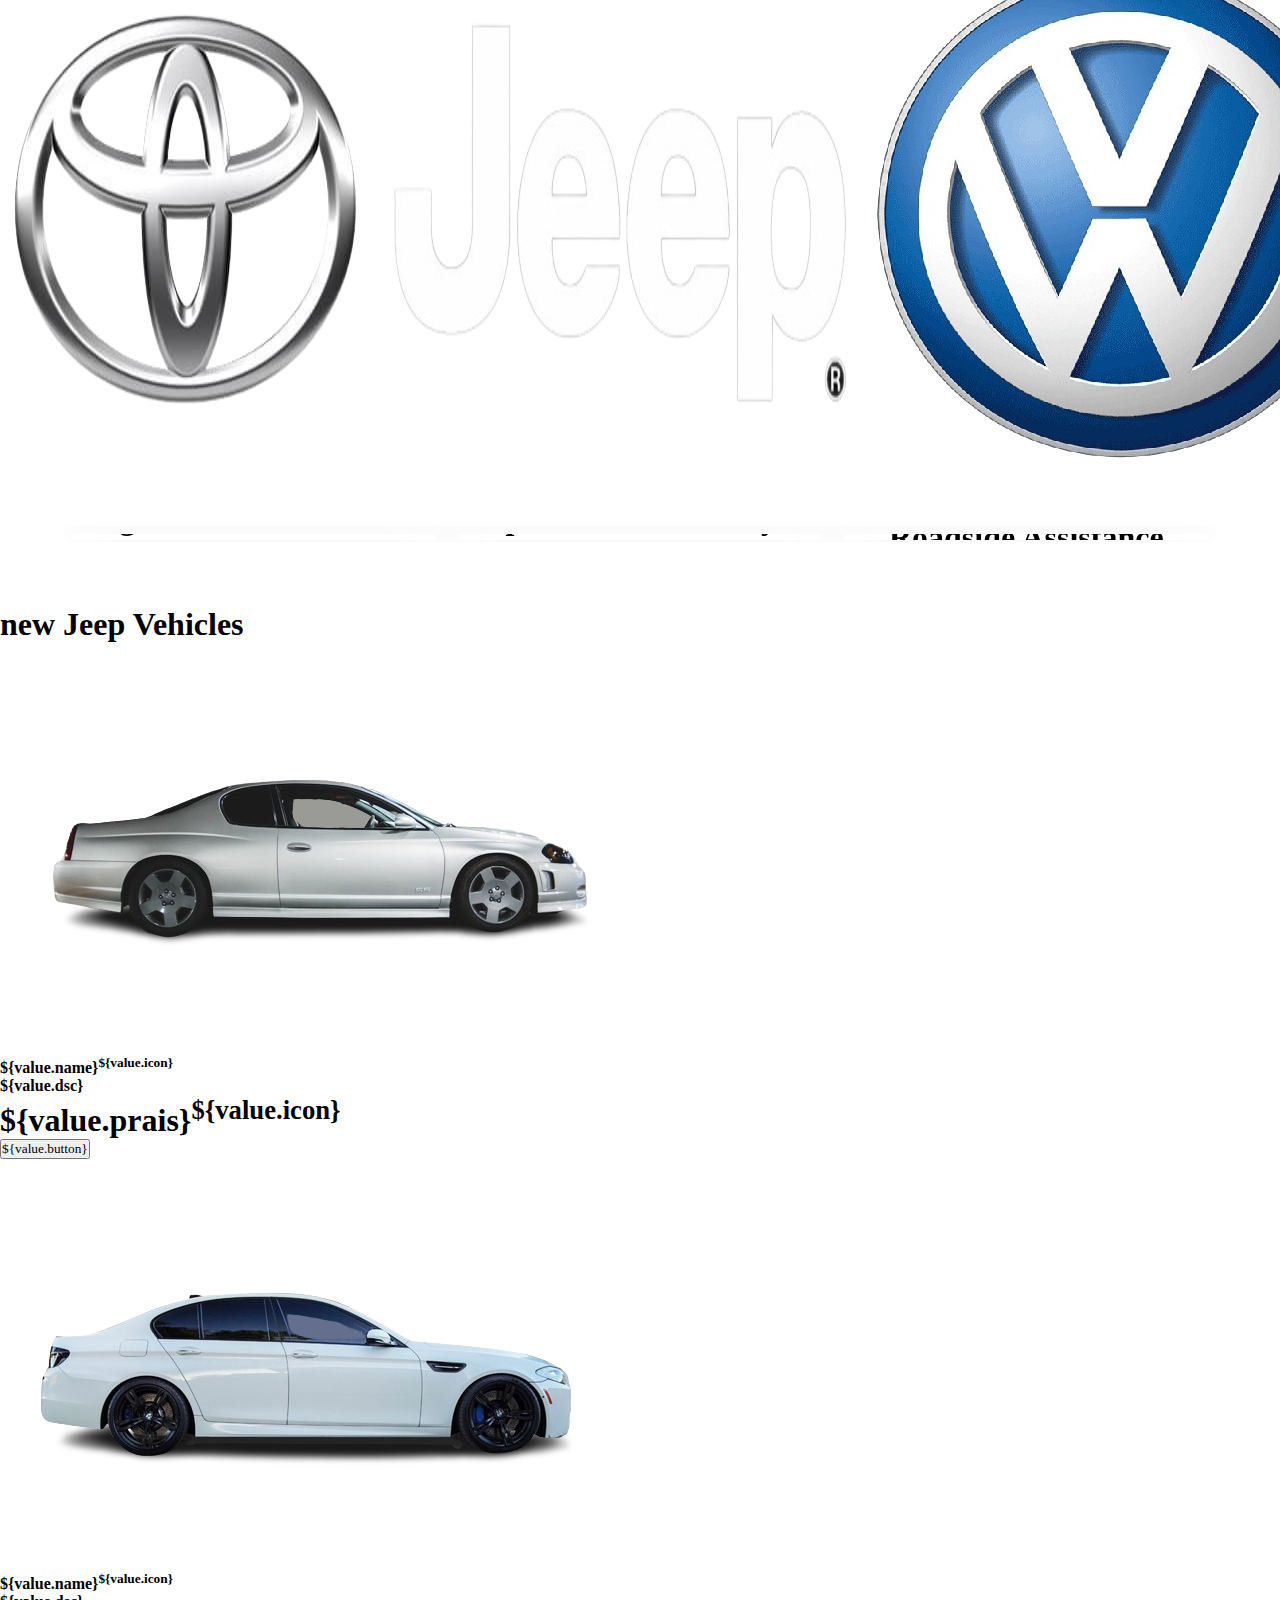
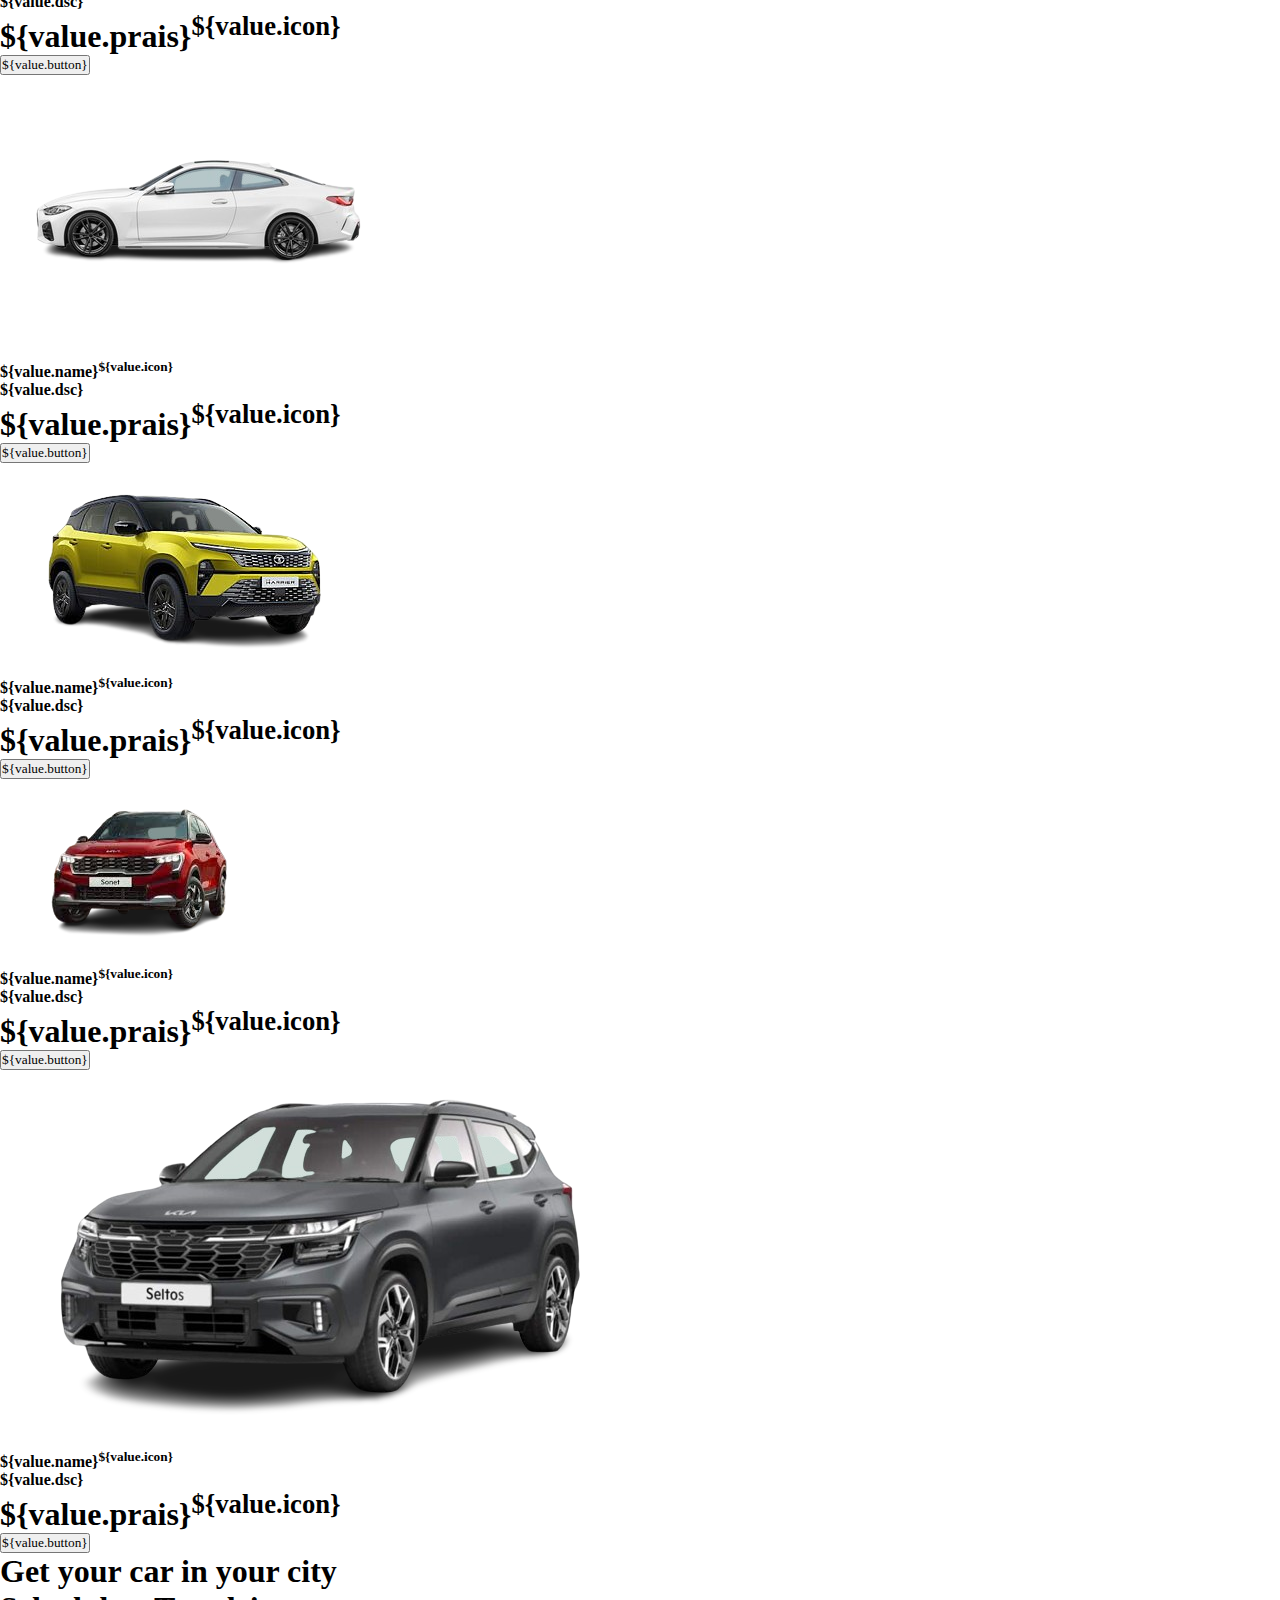
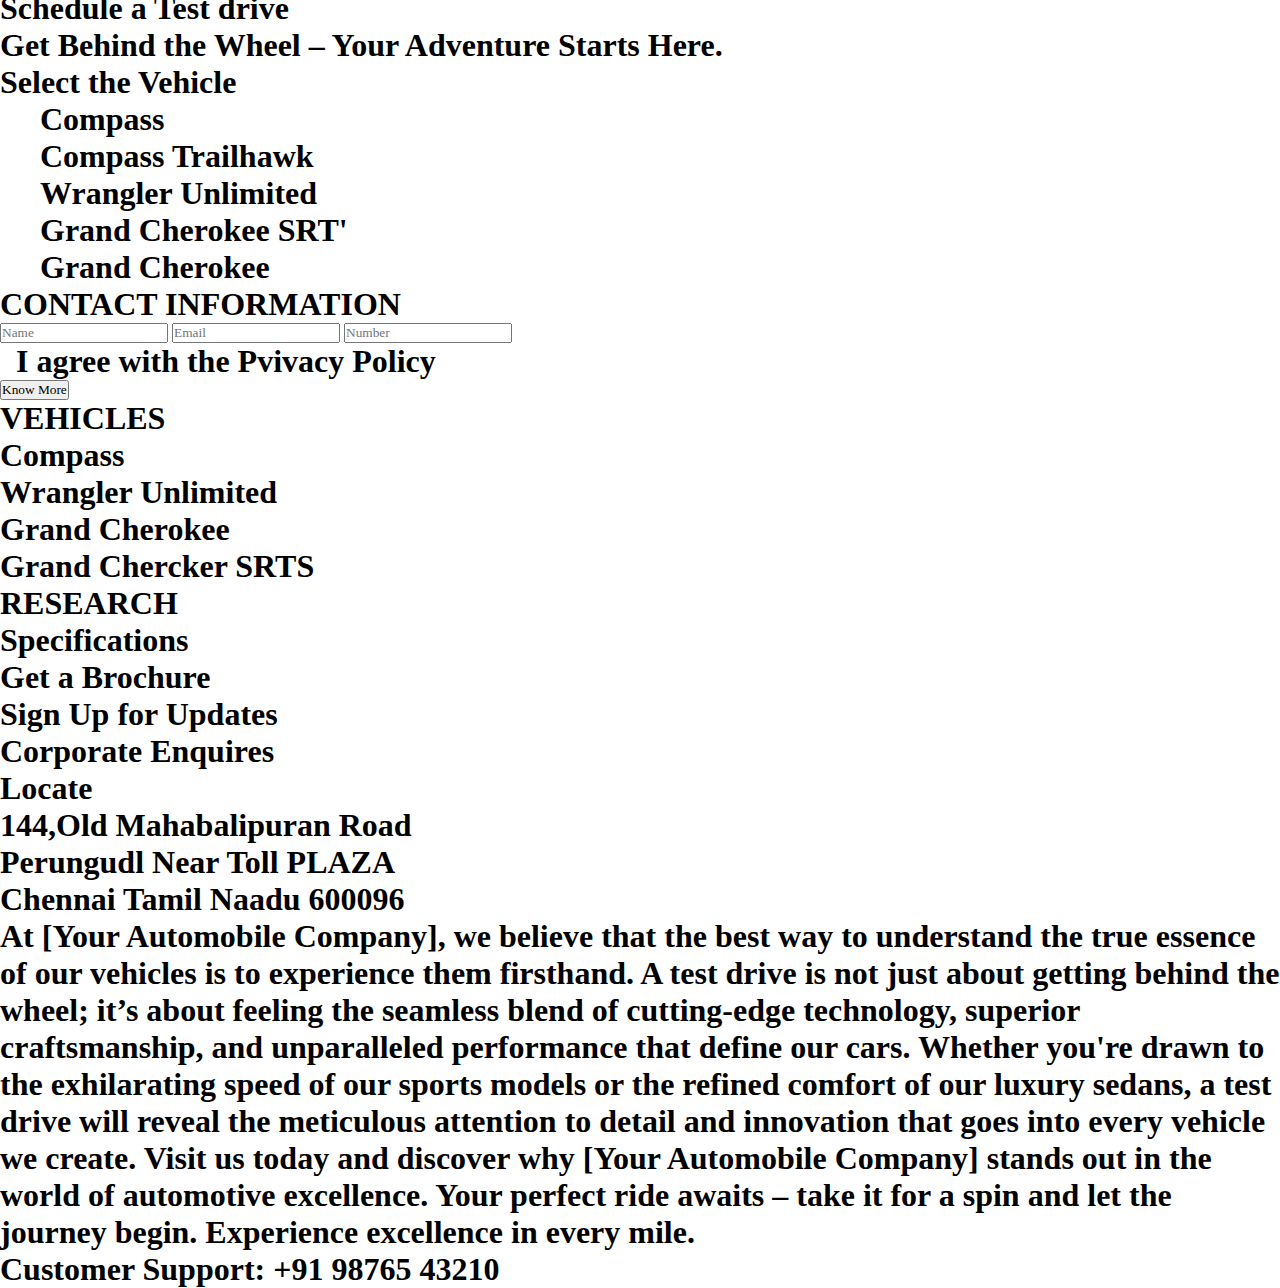
==== commit 2816677a: "first commit" ====
--- a/we thinkelastic website/index.html
+++ b/we thinkelastic website/index.html
@@ -261,7 +261,7 @@
 
    <div class="mainone h-screen w-full flex flex-wrap gap-4 bg-zinc-500 px-12 py-4">
     <h1 class="text-7xl text-white mt-8 z-[999] font-semibold uppercase mx-auto">Get your car in your city</h1>
-       <div data-scroll data-scroll-speed="2" class="cardcontainer px-40  flex flex-wrap gap-16 justify-center items-center">
+       <div data-scroll data-scroll-speed="1" class="cardcontainer px-40  flex flex-wrap gap-16 justify-center items-center">
 
        </div>
    </div>
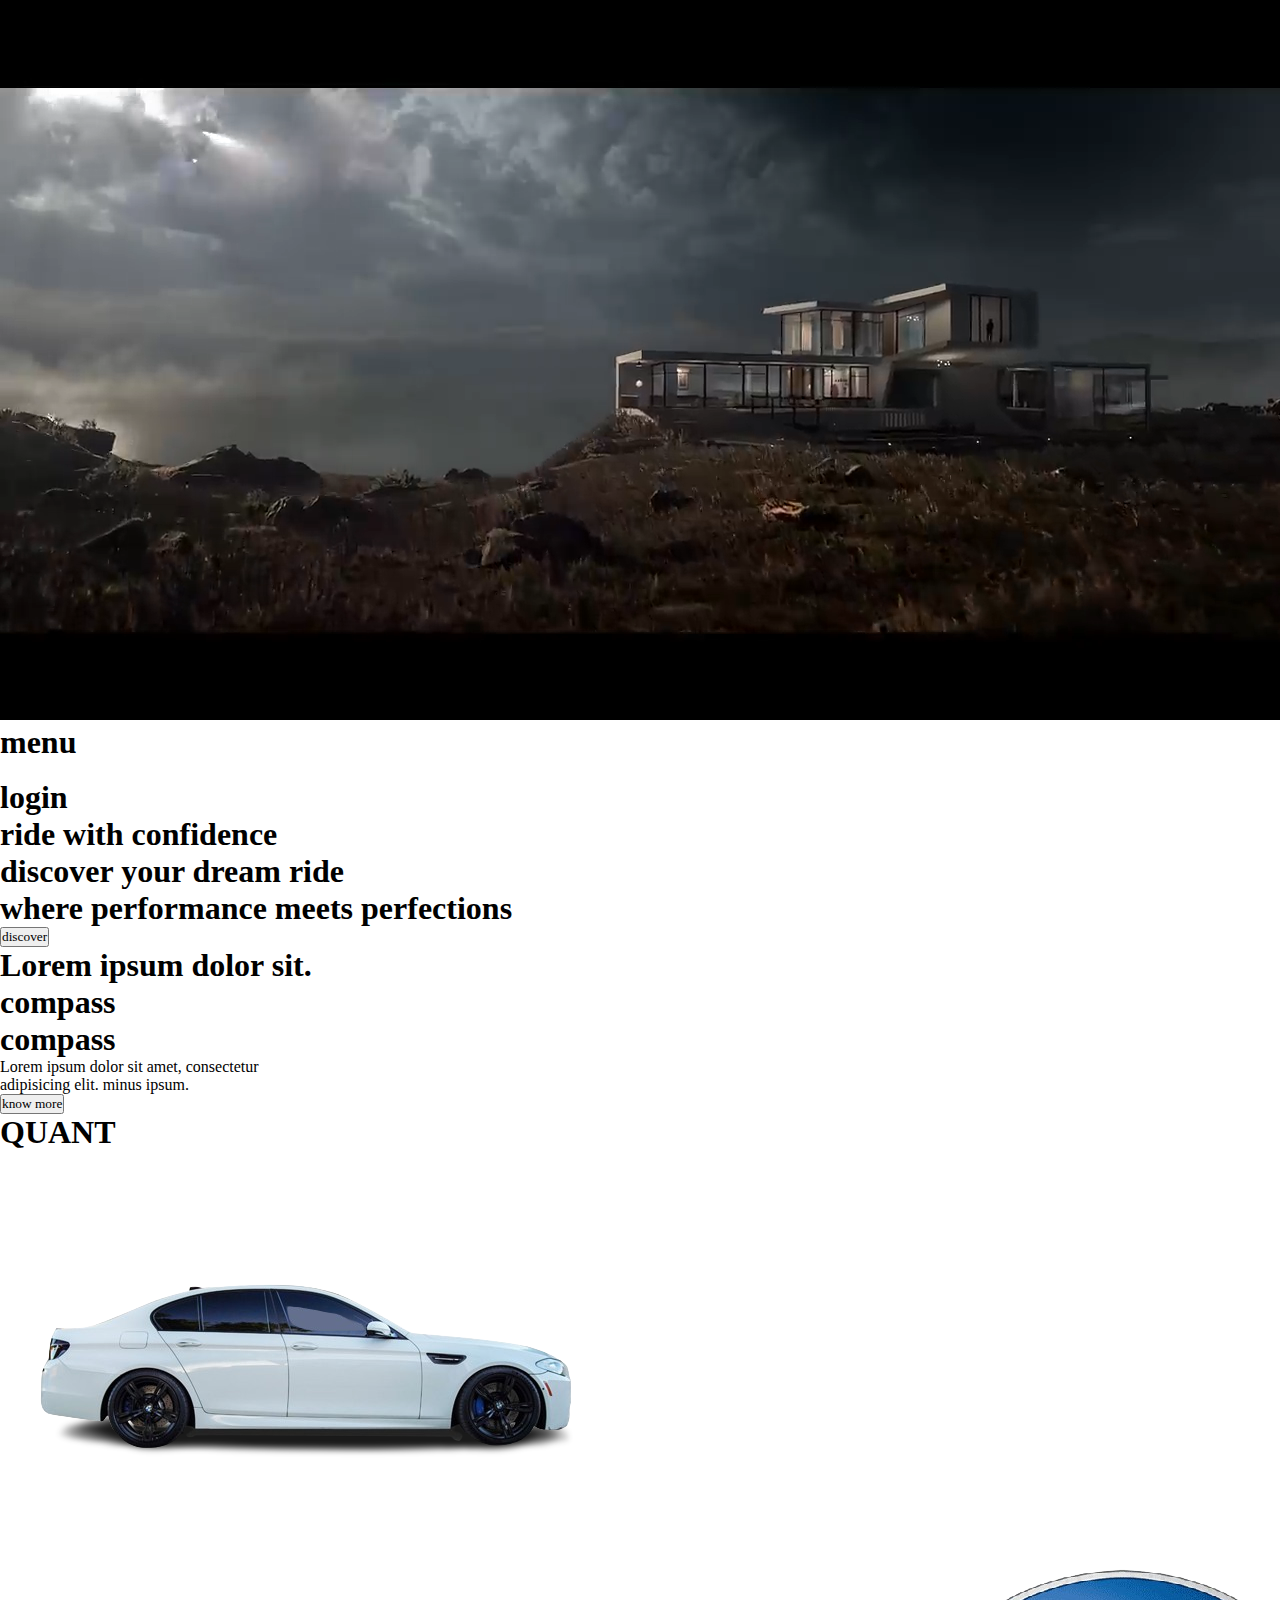
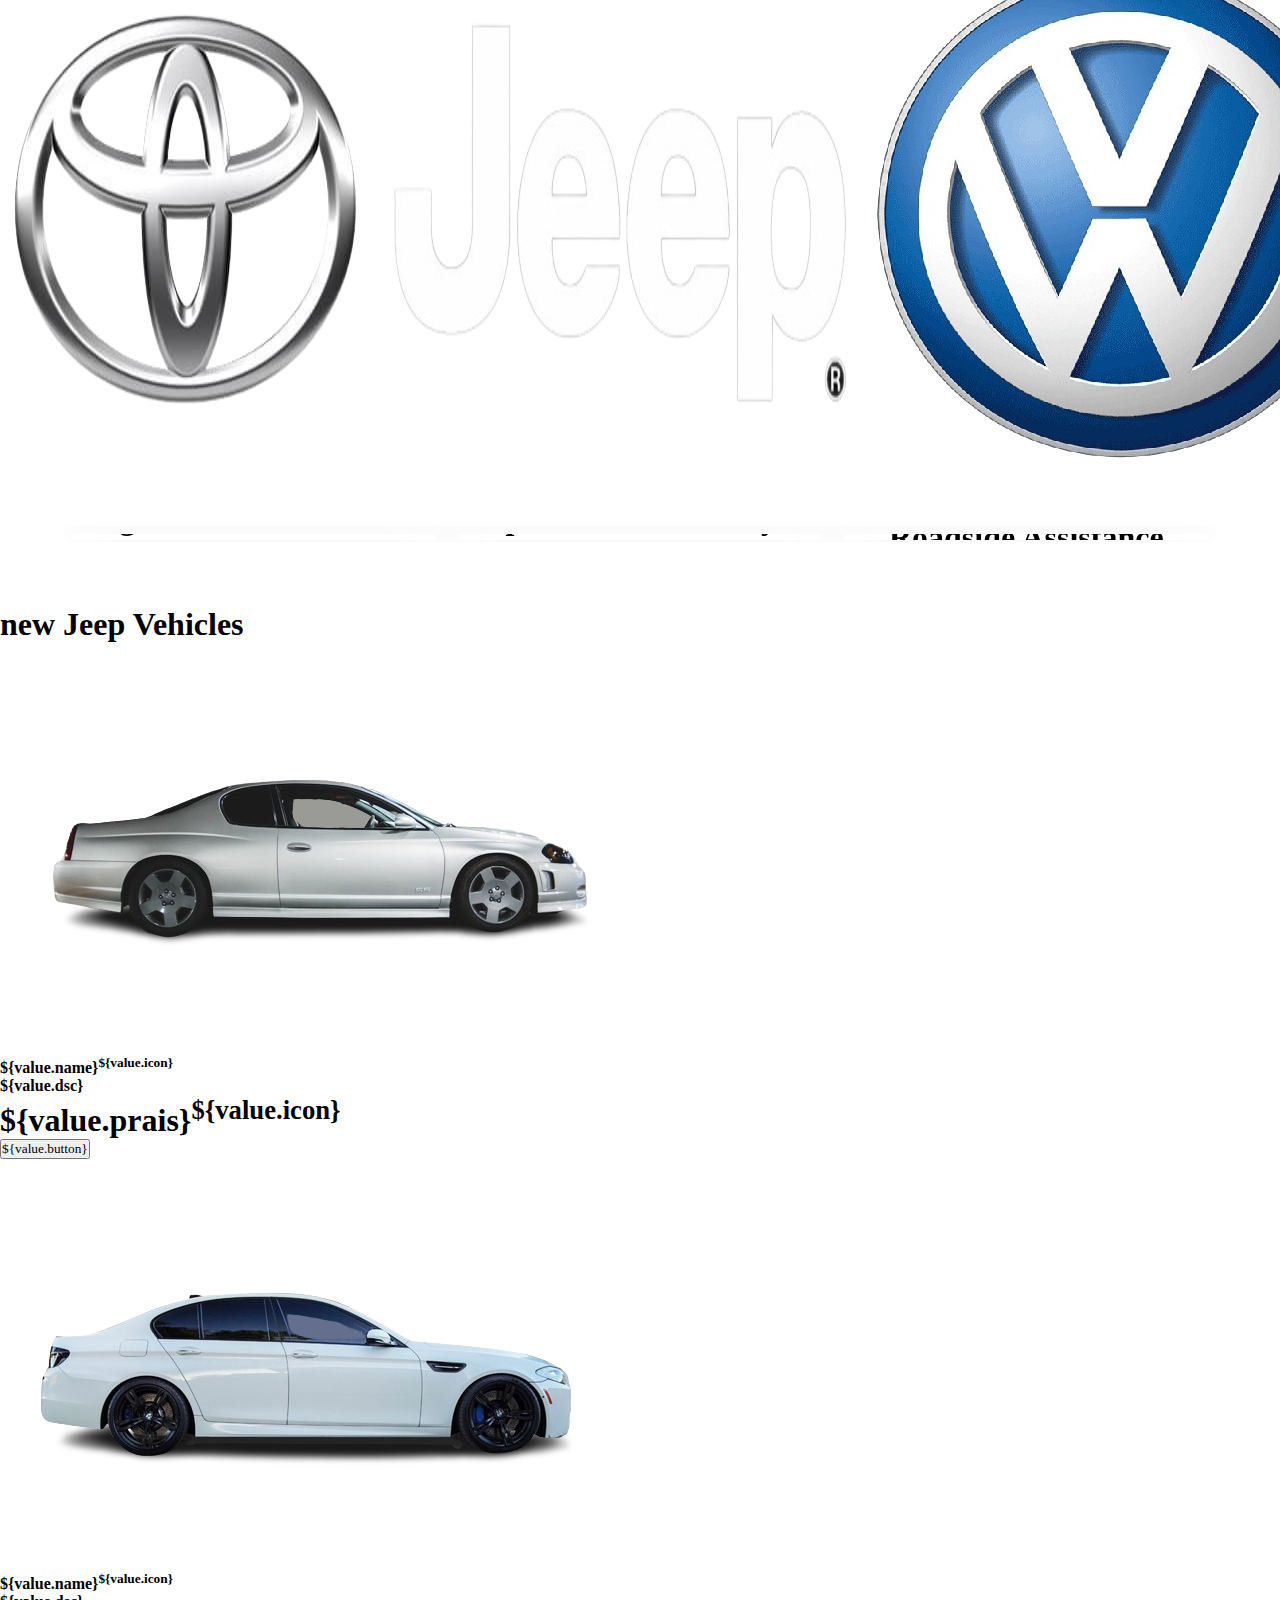
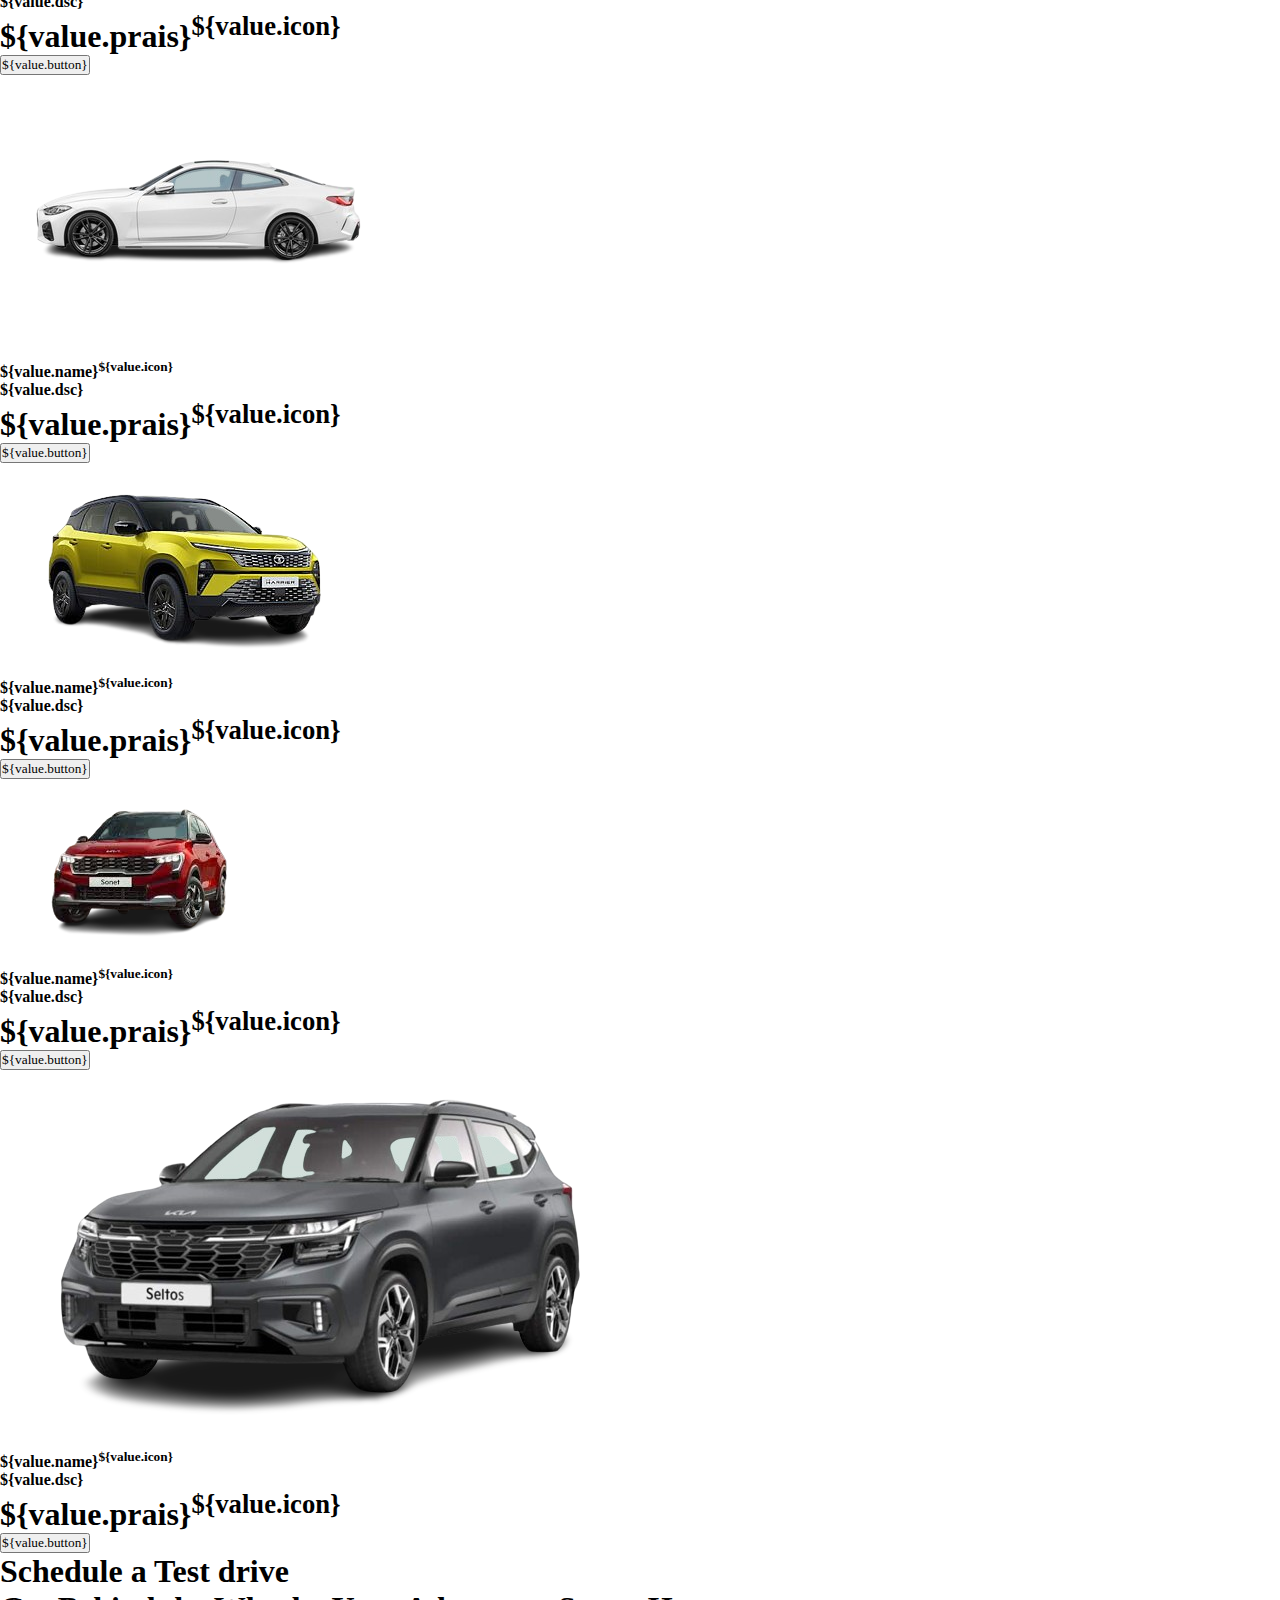
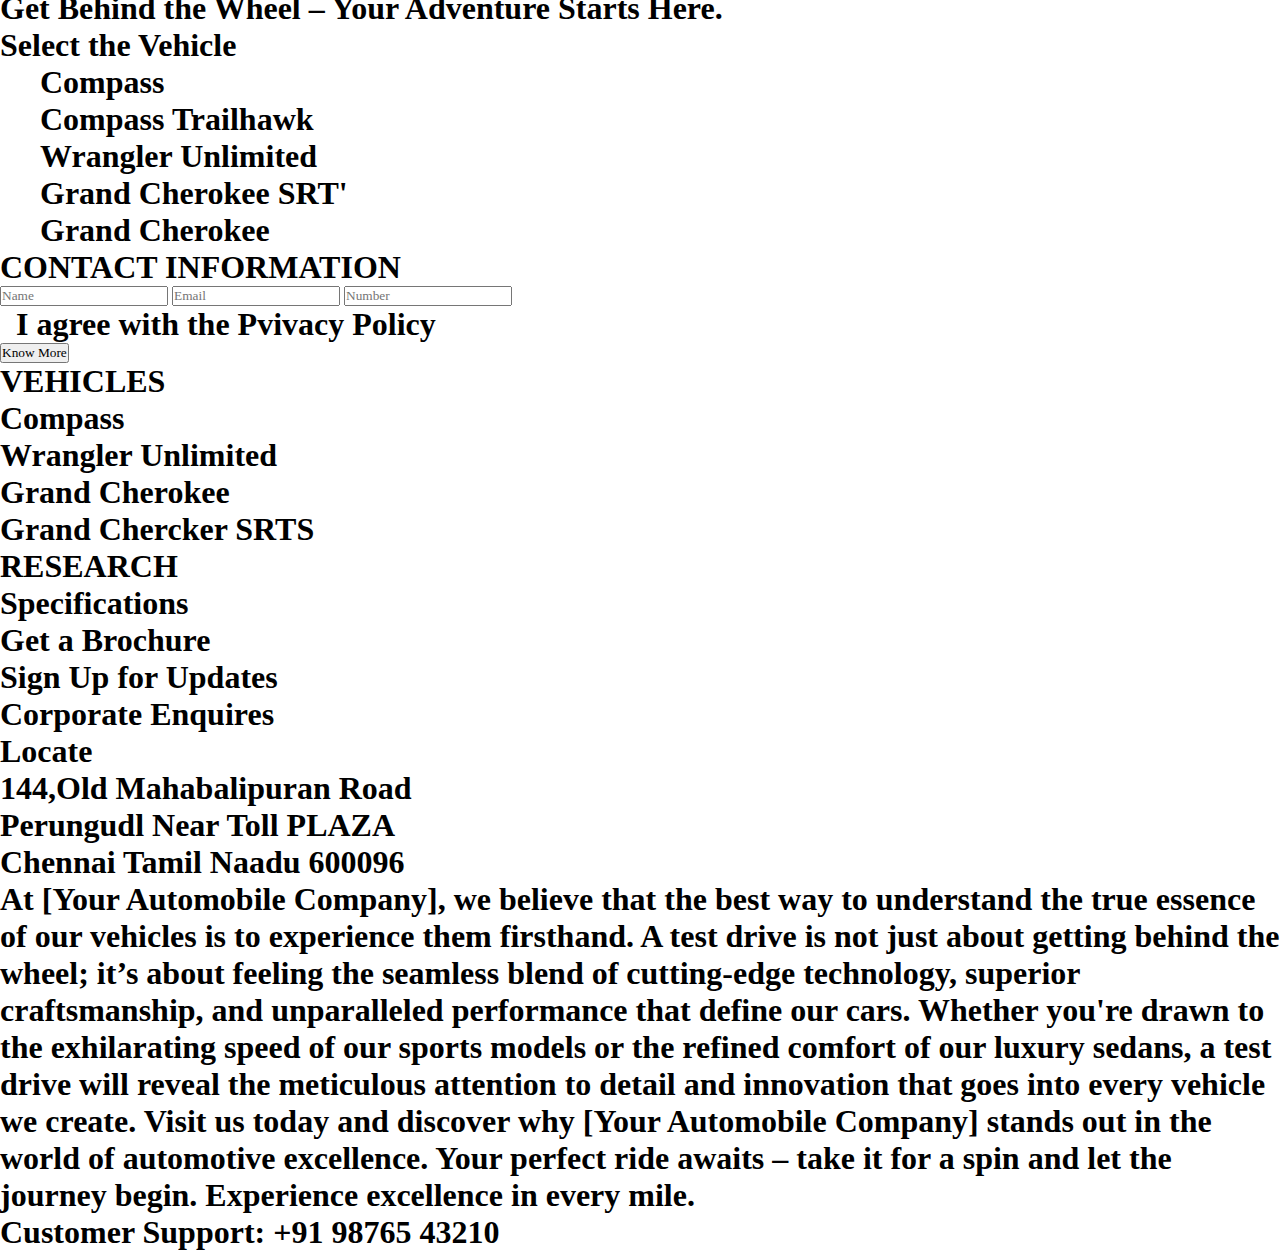
==== commit c3830a7a: "second  commit" ====
--- a/we thinkelastic website/index.html
+++ b/we thinkelastic website/index.html
@@ -68,7 +68,7 @@
       </div>
 
        
-      <div data-scroll data-scroll-container=2 class="page2 text-white bg-zinc-500 h-screen  w-full  shadow-md">
+      <div  class="page2 text-white bg-zinc-500 h-screen  w-full  shadow-md">
         
        <div  class="tage text-6xl pt-12 font-semibold text-white">
        <h1 class="text-center  ">Lorem ipsum dolor sit.</h1>
@@ -143,7 +143,7 @@
     <div id="page3" class="bg-zinc-400">
         <div id="cardcontainer">
             <div class="card card1">
-                <div data-scroll data-scroll-speed="4" class="front" id="front1">
+                <div data-scroll data-scroll-speed="1" class="front" id="front1">
                     <h1 class="text-2xl text-white font-semibold">Regular Maintenance and Service Packages</h1>
                 </div>
                 <div class="back bg-zinc-500">
@@ -158,7 +158,7 @@
                 </div>
             </div>
             <div class="card card2">
-                <div data-scroll data-scroll-speed="4" class="front" id="front2">
+                <div data-scroll data-scroll-speed="1" class="front" id="front2">
                     <h1 class="text-2xl text-white font-semibold">Repairs and Warranty Services</h1>
                 </div>
                 <div class="back bg-zinc-500">
@@ -173,7 +173,7 @@
                 </div>
             </div>
             <div class="card card3">
-                <div data-scroll data-scroll-speed="4" class="front" id="front3">
+                <div data-scroll data-scroll-speed="1" class="front" id="front3">
                     <h1 class="text-2xl text-white font-semibold">Roadside Assistance</h1>
                 </div>
                 <div class="back bg-zinc-500">
@@ -196,27 +196,27 @@
 
 
      
-     <div data-scroll data-scroll-container="2" class="page4 h-screen w-full">
+     <div  class="page4  h-screen w-full">
       <div class="main1 bg-zinc-500">
           <div class="top flex justify-center items-center">
               <h1 class="text-white text-8xl mt-2 uppercase">new Jeep Vehicles</h1>
           </div>
           <div  class="center flex justify-around items-center gap-12">
-              <div data-scroll data-scroll-speed="2" class="card1 h-96 w-96 px-4">
+              <div  class="card1 h-96 w-96 px-4">
                   <img src="/car44.png" alt="" srcset="">
                   <h4 class="text-white text-xl text-center">${value.name}<sup>${value.icon}</sup></h4>
                   <h4 class="text-white/50 text-xs mt-4 text-center">${value.dsc}</h4>
                   <h1 class="text-yellow-500 text-2xl text-center">${value.prais}<sup>${value.icon}</sup></h1>
                   <button class="py-1 px-4 rounded-full bg-transparent text-yellow-500 text-sm border-yellow-500 border ml-32 mt-4">${value.button}</button>
               </div>
-              <div data-scroll data-scroll-speed="2" class="card1 h-96 w-96 px-4">
+              <div  class="card1 h-96 w-96 px-4">
                   <img src="/car66.png" alt="" srcset="">
                   <h4 class="text-white text-xl text-center">${value.name}<sup>${value.icon}</sup></h4>
                   <h4 class="text-white/50 text-xs mt-4 text-center">${value.dsc}</h4>
                   <h1 class="text-yellow-500 text-2xl text-center">${value.prais}<sup>${value.icon}</sup></h1>
                   <button class="py-1 px-4 rounded-full bg-transparent text-yellow-500 text-sm border-yellow-500 border ml-32 mt-4">${value.button}</button>
               </div>
-              <div data-scroll data-scroll-speed="2" class="card1 h-96 w-96 px-4">
+              <div  class="card1 h-96 w-96 px-4">
                   <img src="/car88.png" alt="" srcset="">
                   <h4 class="text-white text-xl text-center">${value.name}<sup>${value.icon}</sup></h4>
                   <h4 class="text-white/50 text-xs mt-4 text-center">${value.dsc}</h4>
@@ -230,21 +230,21 @@
       </div>
       <div class="main1 bg-zinc-500">
           <div class="centeritems flex justify-around items-center gap-12">
-              <div data-scroll data-scroll-speed="2" class="card1 h-96 w-96 px-4">
+              <div  class="card1 h-96 w-96 px-4">
                   <img src="/car13.png" alt="" srcset="">
                   <h4 class="text-white text-xl text-center">${value.name}<sup>${value.icon}</sup></h4>
                   <h4 class="text-white/50 text-xs mt-4 text-center">${value.dsc}</h4>
                   <h1 class="text-yellow-500 text-2xl text-center">${value.prais}<sup>${value.icon}</sup></h1>
                   <button class="py-1 px-4 rounded-full bg-transparent text-yellow-500 text-sm border-yellow-500 border ml-32 mt-4">${value.button}</button>
               </div>
-              <div data-scroll data-scroll-speed="2" class="card1 h-96 w-96 px-4">
+              <div  class="card1 h-96 w-96 px-4">
                   <img src="/car99.png" alt="" srcset="">
                   <h4 class="text-white text-xl text-center">${value.name}<sup>${value.icon}</sup></h4>
                   <h4 class="text-white/50 text-xs mt-4 text-center">${value.dsc}</h4>
                   <h1 class="text-yellow-500 text-2xl text-center">${value.prais}<sup>${value.icon}</sup></h1>
                   <button class="py-1 px-4 rounded-full bg-transparent text-yellow-500 text-sm border-yellow-500 border ml-32 mt-4">${value.button}</button>
               </div>
-              <div data-scroll data-scroll-speed="2" class="card1 h-96 w-96 px-4">
+              <div  class="card1 h-96 w-96 px-4">
                   <img src="/car12.png" alt="" srcset="">
                   <h4 class="text-white text-xl text-center">${value.name}<sup>${value.icon}</sup></h4>
                   <h4 class="text-white/50 text-xs mt-4 text-center">${value.dsc}</h4>
@@ -259,15 +259,7 @@
   </div>
   
 
-   <div class="mainone h-screen w-full flex flex-wrap gap-4 bg-zinc-500 px-12 py-4">
-    <h1 class="text-7xl text-white mt-8 z-[999] font-semibold uppercase mx-auto">Get your car in your city</h1>
-       <div data-scroll data-scroll-speed="1" class="cardcontainer px-40  flex flex-wrap gap-16 justify-center items-center">
-
-       </div>
-   </div>
-
-       
-   <div class="page6 h-screen w-full bg-zinc-500">
+   <div class="page6 h-screen w-full mt-40 bg-zinc-500">
     <div class="page w-[100vw] pb-10  overflow-hi">
       <div class="text text-center">
           <h1 class="text-white text-[3vw]">Schedule a Test drive</h1>
